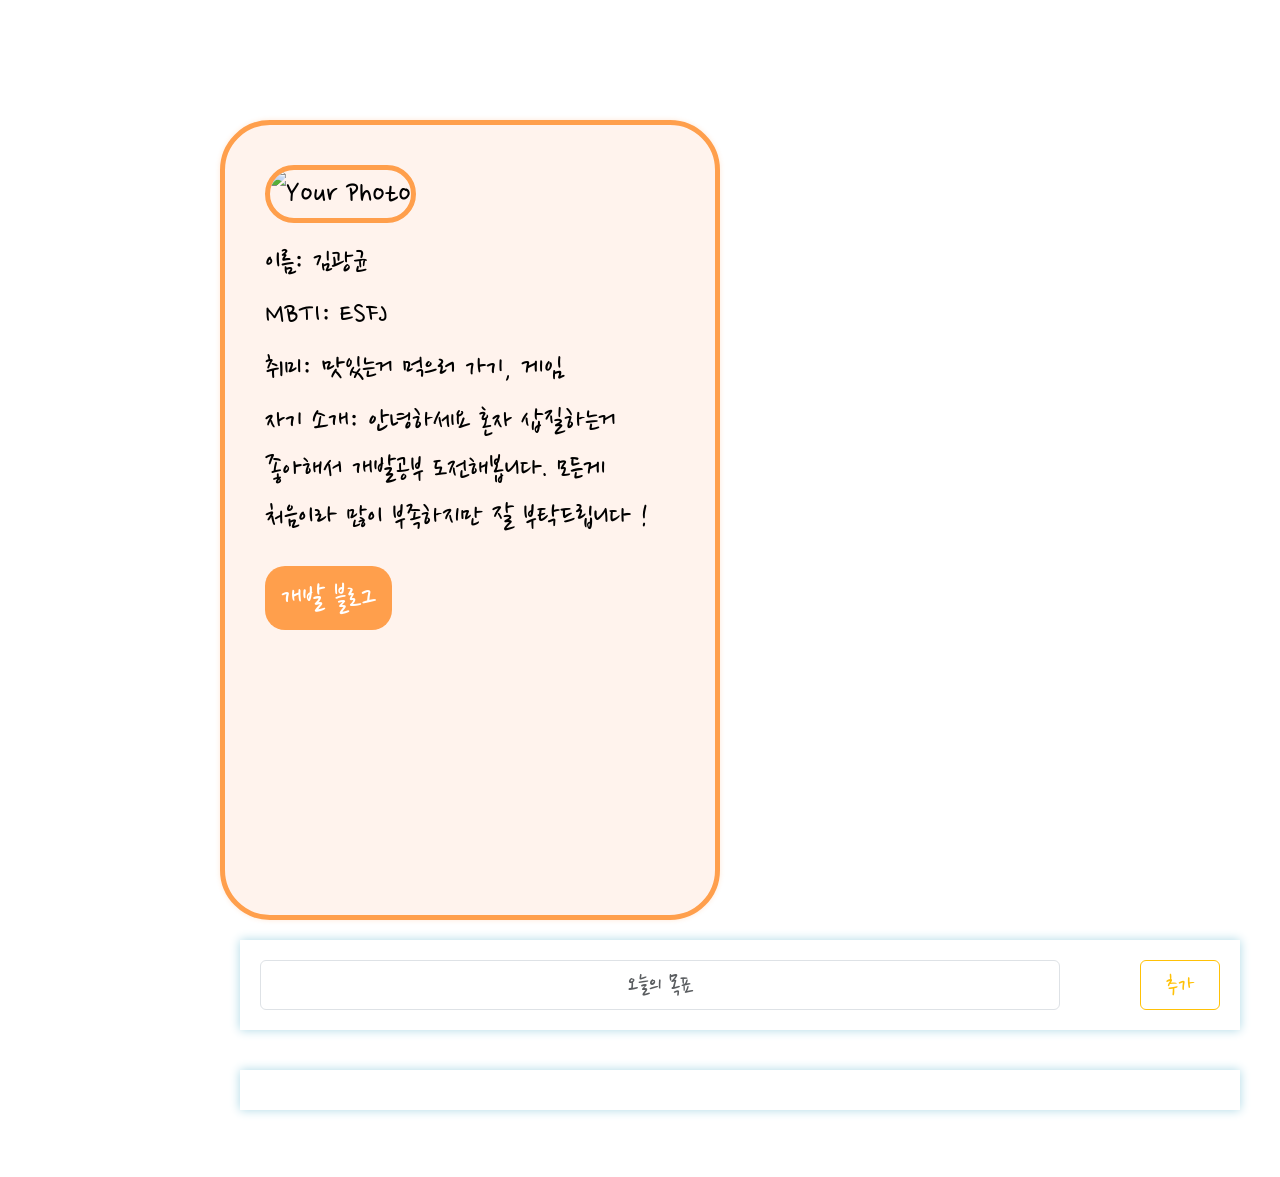
==== templates/gwanggyun.html @ 59557fec "feat: 팀원 5명 각각의 개인 페이지 - 자기 소개글, 오늘의 목표 추가, 완료, 취소, 삭제" ====
<!DOCTYPE html>
<html lang="en">

<head>
    <meta charset="UTF-8" />
    <meta http-equiv="X-UA-Compatible" content="IE=edge" />
    <meta name="viewport" content="width=device-width, initial-scale=1.0" />

    <link href="https://cdn.jsdelivr.net/npm/bootstrap@5.0.2/dist/css/bootstrap.min.css" rel="stylesheet"
        integrity="sha384-EVSTQN3/azprG1Anm3QDgpJLIm9Nao0Yz1ztcQTwFspd3yD65VohhpuuCOmLASjC" crossorigin="anonymous" />
    <script src="https://ajax.googleapis.com/ajax/libs/jquery/3.5.1/jquery.min.js"></script>
    <script src="https://cdn.jsdelivr.net/npm/bootstrap@5.0.2/dist/js/bootstrap.bundle.min.js"
        integrity="sha384-MrcW6ZMFYlzcLA8Nl+NtUVF0sA7MsXsP1UyJoMp4YLEuNSfAP+JcXn/tWtIaxVXM"
        crossorigin="anonymous"></script>

    <link href="https://fonts.googleapis.com/css2?family=Gowun+Dodum&display=swap" rel="stylesheet" />

    <title>gwanggyun 소개 및 목표</title>

    <style>
        @import url('https://fonts.googleapis.com/css2?family=Nanum+Pen+Script&display=swap');
        * {
            font-family: 'Nanum Pen Script', cursive;
        }
        .all-container {
            margin: 100px 20px 20px 200px;
            padding: 20px 20px 20px 20px;
        }
        .intro-container {
            background-color: #FFF3ED;
            position: relative;
            width: 500px;
            height: 800px;
            padding: 40px;
            border: 5px solid #FF9F4C;
            box-shadow: 0 0 5px rgba(255, 142, 56, 0.2);
            font-size: 32px;
            color: black;
            border-radius: 50px;
            overflow: auto;
            word-break: keep-all;
            float:left;
        }
        .intro-container::-webkit-scrollbar {
            width: 10px;
        }
        .intro-container::-webkit-scrollbar-thumb {
            display: none;
        }
        .intro-image {
            width: 100%;
            height: auto;
            border-radius: 50px;
            margin-bottom: 10px;
            border: 5px solid #FF9F4C;
        }
        .intro-details {
            margin-bottom: 10px;
        }
        .intro-details p {
            margin: 5px 0;
        }
        .blog-link {
            display: inline-block;
            padding: 8px 16px;
            margin-top: 20px;
            background-color: #FF9F4C;
            color: #fff;
            text-decoration: none;
            border-radius: 20px;
            transition: background-color 0.3s;
            box-shadow: 0 0 3px rgba(0, 0, 0, 0.0.5);
        }
        .blog-link:hover {
            background-color: #FFAF81;
        }
        .mypic {
            width: 100%;
            height: 200px;

            background-image: linear-gradient(0deg,
                    rgba(0, 0, 0, 0.5),
                    rgba(0, 0, 0, 0.5)),
                url("https://images.unsplash.com/photo-1601024445121-e5b82f020549?ixid=MnwxMjA3fDB8MHxwaG90by1wYWdlfHx8fGVufDB8fHx8&ixlib=rb-1.2.1&auto=format&fit=crop&w=1189&q=80");
            background-position: center;
            background-size: cover;

            color: white;

            display: flex;
            flex-direction: column;
            align-items: center;
            justify-content: center;
        }
        .mypic>h1 {
            font-size: 30px;
        }
        .mybox {
            width: 100%;
            max-width: 1000px;
            padding: 20px;
            box-shadow: 0px 0px 10px 0px lightblue;
            margin: 20px;
            font-size: 32px;
            display: inline-block;
        }
        .mybucket {
            display: flex;
            flex-direction: row;
            align-items: center;
            justify-content: space-between;
        }
        .mybucket>input {
            width: 800px;
            height: 50px;
            font-size: 25px;
            text-align: center;
        }
        .mybucket>button {
            width: 80px;
            height: 50px;
            font-size: 25px;
        }
        .mybox>li {
            display: flex;
            flex-direction: row;
            align-items: center;
            justify-content: center;
            margin-bottom: 10px;
            min-height: 48px;
        }
        .mybox>li>h2 {
            max-width: 75%;
            font-size: 20px;
            font-weight: 500;
            margin-right: auto;
            margin-bottom: 0px;
        }
        .mybox>li>h2.done {
            opacity: 0.4;
        }
        .donebutton {
            width: 50px;
            height: 35px;
            font-size: 20px;
            background-color:transparent;
            border-radius: 3px;
            border-color: blue;
            border-width: thin;
        }
        .resetbutton {
            width: 50px;
            height: 35px;
            font-size: 20px;
            background-color:transparent;
            border-radius: 3px;
            border-color: orange;
            border-width: thin;
            margin-right: 10px;
        }
        .donebutton:hover {
            background-color: #1e90ff;
        }
        .resetbutton:hover {
            background-color: #ff6347;
        }
        .deletebutton:hover {
            background-color: #b22222;
        }
        .deletebutton {
            width: 50px;
            height: 35px;
            font-size: 20px;
            background-color:transparent;
            border-radius: 3px;
            border-color: red;
            border-width: thin;
        }
    </style>
    <script>
        $(document).ready(function () {
            show_bucket();
        });
        function show_bucket() {
            fetch('/gwanggyun/bucket').then(res => res.json()).then(data => {
                let rows = data['result']
                $('#bucket-list').empty()

                rows.forEach((a) => {
                    let bucket = a['bucket']
                    let num = a['num']
                    let done = a['done']

                    let temp_html = ``
                    if (done == 0) {
                        temp_html = `<li>
                                        <h2>□ ${bucket}</h2>
                                        <button onclick="done_bucket(${num})" class="donebutton" type="button" class="btn btn-outline-primary">완료</button>
                                    </li>`
                    } else {
                        temp_html = `<li>
                                        <h2 class="done">☑ ${bucket}</h2>
                                        <button onclick="reset_bucket(${num})" class="resetbutton" type="button" class="btn btn-outline-danger">취소</button>
                                        <button onclick="delete_bucket(${num})" class="deletebutton" type="button" class="btn btn-outline-danger">삭제</button>
                                    </li>`
                    }
                    $('#bucket-list').append(temp_html)
                })
            })
        }

        // 오늘의 목표 추가 버튼
        function save_bucket() {
            let bucket = $('#bucket').val();

            let formData = new FormData();
            formData.append("bucket_give", bucket);

            fetch('/gwanggyun/bucket', { method: "POST", body: formData, }).then((response) => response.json()).then((data) => {
                alert(data["msg"])
                window.location.reload()
            });
        }

        // 완료 버튼
        function done_bucket(num) {

            let formData = new FormData();
            formData.append("num_give", num);

            fetch('/gwanggyun/bucket/done', { method: "POST", body: formData }).then((response) => response.json()).then((data) => {
                alert(data["msg"])
                window.location.reload()
            });
        }

        // 취소 버튼
        function reset_bucket(num) {

            let formData = new FormData();
            formData.append("num_give", num);

            fetch('/gwanggyun/bucket/reset', { method: "POST", body: formData }).then((response) => response.json()).then((data) => {
                alert(data["msg"])
                window.location.reload()
            });
        }

        // 삭제 버튼
        function delete_bucket(num) {

            let formData = new FormData();
            formData.append("delete_give", num);

            fetch('/gwanggyun/bucket/delete', { method: "POST", body: formData }).then((response) => response.json()).then((data) => {
                alert(data["msg"])
                window.location.reload()
            });
        }
    </script>
</head>

<body>
    <div class="all-container">
        <div class="intro-container">
            <img class="intro-image"
                src="https://img1.daumcdn.net/thumb/R1280x0/?scode=mtistory2&fname=https%3A%2F%2Fblog.kakaocdn.net%2Fdn%2FniMzj%2Fbtsi11sCml9%2FCM3sFK6AoFASCLzbrzpQfK%2Fimg.png"
                alt="Your Photo">
            <div class="intro-details">
                <p>이름: 김광균</p>
                <p>MBTI: ESFJ</p>
                <p>취미: 맛있는거 먹으러 가기, 게임</p>
                <p>자기 소개: 안녕하세요 혼자 삽질하는거 좋아해서 개발공부 도전해봅니다. 모든게 처음이라 많이 부족하지만 잘 부탁드립니다 !</p>
                <a class="blog-link" href="https://kyuni9786.tistory.com/">개발 블로그</a></p>
            </div>
        </div>
        <div class="mybox">
            <div class="mybucket">
                <input id="bucket" class="form-control" type="text" placeholder="오늘의 목표" />
                <button onclick="save_bucket()" type="button" class="btn btn-outline-warning">추가</button>
            </div>
        </div>
        <div class="mybox" id="bucket-list">
        </div>
    </div>
    <script>
        function closeIntro() {
            var introContainer = document.querySelector('.intro-container');
            introContainer.style.display = 'none';
        }
    </script>
</body>

</html>
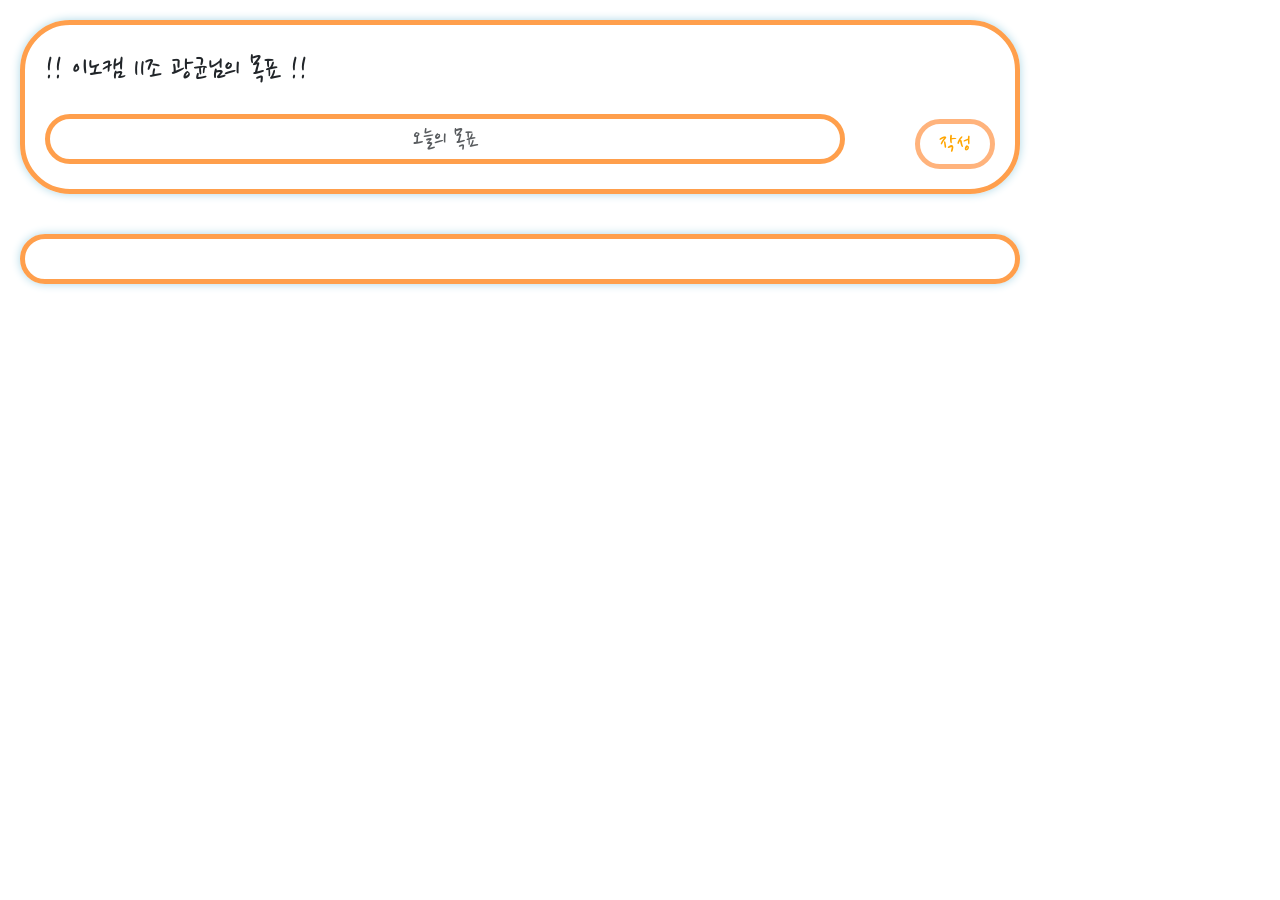
==== commit 1cb827a9: "메인페이지 카드링크 추가 및 목표창 추가 // 디자인 정리" ====
--- a/templates/gwanggyun.html
+++ b/templates/gwanggyun.html
@@ -19,61 +19,28 @@
 
     <style>
         @import url('https://fonts.googleapis.com/css2?family=Nanum+Pen+Script&display=swap');
+
         * {
             font-family: 'Nanum Pen Script', cursive;
         }
-        .all-container {
-            margin: 100px 20px 20px 200px;
-            padding: 20px 20px 20px 20px;
-        }
-        .intro-container {
-            background-color: #FFF3ED;
-            position: relative;
-            width: 500px;
-            height: 800px;
-            padding: 40px;
-            border: 5px solid #FF9F4C;
-            box-shadow: 0 0 5px rgba(255, 142, 56, 0.2);
-            font-size: 32px;
-            color: black;
+
+        .mybtn {
+            width: 200px;
+            height: 50px;
+            background-color: transparent;
+            border: 5px solid rgb(255, 179, 124);
+            color: orange;
             border-radius: 50px;
-            overflow: auto;
-            word-break: keep-all;
-            float:left;
-        }
-        .intro-container::-webkit-scrollbar {
-            width: 10px;
-        }
-        .intro-container::-webkit-scrollbar-thumb {
-            display: none;
-        }
-        .intro-image {
-            width: 100%;
-            height: auto;
-            border-radius: 50px;
-            margin-bottom: 10px;
-            border: 5px solid #FF9F4C;
-        }
-        .intro-details {
-            margin-bottom: 10px;
-        }
-        .intro-details p {
-            margin: 5px 0;
-        }
-        .blog-link {
-            display: inline-block;
-            padding: 8px 16px;
-            margin-top: 20px;
-            background-color: #FF9F4C;
-            color: #fff;
-            text-decoration: none;
-            border-radius: 20px;
-            transition: background-color 0.3s;
-            box-shadow: 0 0 3px rgba(0, 0, 0, 0.0.5);
-        }
-        .blog-link:hover {
-            background-color: #FFAF81;
-        }
+            margin-top: 10px;
+            font-size: 20px;
+        }
+
+        .mybtn:hover {
+            font-size: 40px;
+            border: 1px white;
+        }
+
+
         .mypic {
             width: 100%;
             height: 200px;
@@ -92,35 +59,55 @@
             align-items: center;
             justify-content: center;
         }
+
         .mypic>h1 {
             font-size: 30px;
         }
+
         .mybox {
             width: 100%;
             max-width: 1000px;
             padding: 20px;
             box-shadow: 0px 0px 10px 0px lightblue;
             margin: 20px;
+
             font-size: 32px;
             display: inline-block;
-        }
+            border: 5px solid #FF9F4C;
+            border-radius: 50px;
+
+        }
+
         .mybucket {
             display: flex;
             flex-direction: row;
             align-items: center;
             justify-content: space-between;
-        }
+
+        }
+
         .mybucket>input {
             width: 800px;
             height: 50px;
             font-size: 25px;
             text-align: center;
-        }
+            border: 5px solid #FF9F4C;
+            border-radius: 50px;
+
+        }
+
+        .mybucket>input:hover {
+            width: 810px;
+            height: 60px;
+            border: 10px solid #ff771c;
+        }
+
         .mybucket>button {
             width: 80px;
             height: 50px;
             font-size: 25px;
         }
+
         .mybox>li {
             display: flex;
             flex-direction: row;
@@ -129,6 +116,7 @@
             margin-bottom: 10px;
             min-height: 48px;
         }
+
         .mybox>li>h2 {
             max-width: 75%;
             font-size: 20px;
@@ -136,42 +124,49 @@
             margin-right: auto;
             margin-bottom: 0px;
         }
+
         .mybox>li>h2.done {
             opacity: 0.4;
         }
+
         .donebutton {
             width: 50px;
             height: 35px;
             font-size: 20px;
-            background-color:transparent;
+            background-color: transparent;
             border-radius: 3px;
             border-color: blue;
             border-width: thin;
         }
+
         .resetbutton {
             width: 50px;
             height: 35px;
             font-size: 20px;
-            background-color:transparent;
+            background-color: transparent;
             border-radius: 3px;
             border-color: orange;
             border-width: thin;
             margin-right: 10px;
         }
+
         .donebutton:hover {
             background-color: #1e90ff;
         }
+
         .resetbutton:hover {
             background-color: #ff6347;
         }
+
         .deletebutton:hover {
             background-color: #b22222;
         }
+
         .deletebutton {
             width: 50px;
             height: 35px;
             font-size: 20px;
-            background-color:transparent;
+            background-color: transparent;
             border-radius: 3px;
             border-color: red;
             border-width: thin;
@@ -261,34 +256,18 @@
 </head>
 
 <body>
-    <div class="all-container">
-        <div class="intro-container">
-            <img class="intro-image"
-                src="https://img1.daumcdn.net/thumb/R1280x0/?scode=mtistory2&fname=https%3A%2F%2Fblog.kakaocdn.net%2Fdn%2FniMzj%2Fbtsi11sCml9%2FCM3sFK6AoFASCLzbrzpQfK%2Fimg.png"
-                alt="Your Photo">
-            <div class="intro-details">
-                <p>이름: 김광균</p>
-                <p>MBTI: ESFJ</p>
-                <p>취미: 맛있는거 먹으러 가기, 게임</p>
-                <p>자기 소개: 안녕하세요 혼자 삽질하는거 좋아해서 개발공부 도전해봅니다. 모든게 처음이라 많이 부족하지만 잘 부탁드립니다 !</p>
-                <a class="blog-link" href="https://kyuni9786.tistory.com/">개발 블로그</a></p>
-            </div>
-        </div>
-        <div class="mybox">
-            <div class="mybucket">
-                <input id="bucket" class="form-control" type="text" placeholder="오늘의 목표" />
-                <button onclick="save_bucket()" type="button" class="btn btn-outline-warning">추가</button>
-            </div>
-        </div>
-        <div class="mybox" id="bucket-list">
+
+    <div class="mybox">
+        <p class="titlebox"> !! 이노캠 11조 광균님의 목표 !!</p>
+        <div class="mybucket">
+            <input id="bucket" class="form-control" type="text" placeholder="오늘의 목표" />
+            <button onclick="save_bucket()" type="button" class="mybtn">작성</button>
         </div>
     </div>
-    <script>
-        function closeIntro() {
-            var introContainer = document.querySelector('.intro-container');
-            introContainer.style.display = 'none';
-        }
-    </script>
+    <div class="mybox" id="bucket-list">
+    </div>
+    </div>
+
 </body>
 
 </html>
